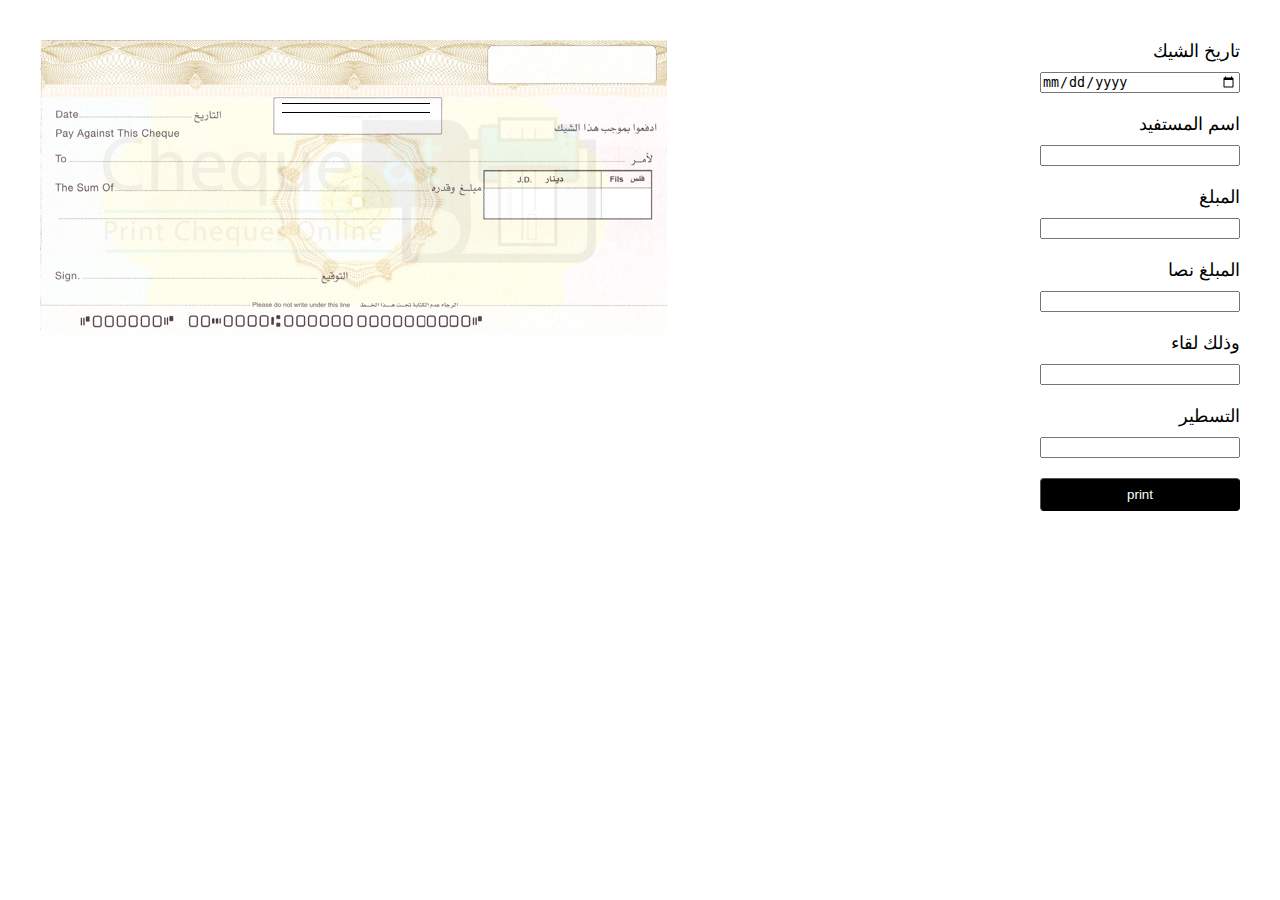
==== old.html @ efdb00eb "done" ====
<!DOCTYPE html>
<html lang="ar" dir="rtl">
  <head>
    <meta charset="UTF-8" />
    <meta http-equiv="X-UA-Compatible" content="IE=edge" />
    <meta name="viewport" content="width=device-width, initial-scale=1.0" />
    <script type="module" src="./js/main.js"></script>
    <script src="./js/fuctions.js"></script>
    <link rel="stylesheet" type="text/css" href="./css/main.css" />
    <title>Document</title>
  </head>
  <body>
    <header></header>
    <main>
      <section>
        <div class="cheque-container">
          <div id="sidebar">
            <div class="sidebar-item">
              <div class="sidebar-label">
                <label>تاريخ الشيك</label>
              </div>
              <div class="sidebar-input">
                <input
                  type="date"
                  onchange="onChange('date_lbl', this, 'date')"
                />
              </div>
            </div>
            <div class="sidebar-item">
              <div class="sidebar-label">
                <label>اسم المستفيد</label>
              </div>
              <div class="sidebar-input">
                <input onchange="onChange('payee_lbl', this)" />
              </div>
            </div>
            <div class="sidebar-item">
              <div class="sidebar-label">
                <label>المبلغ</label>
              </div>
              <div class="sidebar-input">
                <input onchange="onChange('amount_lbl', this)" />
              </div>
            </div>
            <div class="sidebar-item">
              <div class="sidebar-label">
                <label>المبلغ نصا</label>
              </div>
              <div class="sidebar-input">
                <input onchange="onChange('tafk_lbl', this)" />
              </div>
            </div>
            <div class="sidebar-item">
              <div class="sidebar-label">
                <label>وذلك لقاء</label>
              </div>
              <div class="sidebar-input">
                <input onchange="onChange('for_lbl', this)" />
              </div>
            </div>
            <div class="sidebar-item">
              <div class="sidebar-label">
                <label>التسطير</label>
              </div>
              <div class="sidebar-input">
                <input
                  onchange="onChange('crossing_lbl', this)"
                  id="crossing"
                  list="crossing_list"
                  class="crossing entr_fld"
                  name="crossing"
                  title="يمكن كتابة اي عبارة ضمن هذا الحقل لتظهر في التسطير"
                />
                <datalist id="crossing_list">
                  <option
                    ar_cross="/ /"
                    en_cross="/ /"
                    fr_cross="/ /"
                    value="/ /"
                  ></option>
                  <option
                    ar_cross="يصرف للمستفيد الأول"
                    en_cross="A/c Payee"
                    fr_cross="A/c Payee"
                    value="يصرف للمستفيد الأول"
                  ></option>
                  <option
                    ar_cross="غير قابل للتداول"
                    en_cross="Not Negotiable"
                    fr_cross="Non Endossable"
                    value="غير قابل للتداول"
                  ></option>
                </datalist>
              </div>
            </div>
            <div class="sidebar-item">
              <button class="print-btn" onclick="window.print()">print</button>
            </div>
          </div>
          <div id="overview">
            <p
              id="crossing_lbl"
              class="label crossing_lbl_horizontal"
              draggable="true"
            ></p>
            <p id="date_lbl" class="label" draggable="true"></p>
            <p id="payee_lbl" class="label" draggable="true"></p>
            <p id="amount_lbl" class="label" draggable="true"></p>
            <p id="tafk_lbl" class="label" draggable="true"></p>
            <p id="for_lbl" class="label" draggable="true"></p>
            <p id="crossing_lbl" class="label" draggable="true"></p>
            <p id="amount2_lbl" class="label" draggable="true"></p>
            <p id="place_lbl" class="label" draggable="true"></p>
            <p id="cur_lbl" class="label" draggable="true"></p>
            <p id="acc_num_lbl" class="label" draggable="true"></p>
            <p id="sign_name_lbl" class="label" draggable="true"></p>
            <p id="seb_date_lbl" class="label" draggable="true"></p>
            <p id="Due_date_lbl" class="label" draggable="true"></p>
          </div>
        </div>
      </section>
    </main>
    <footer></footer>
  </body>
</html>
---- css/main.css ----
body {
  font-family: "Helvetica Neue", Helvetica, Arial, sans-serif;
}

#overview {
  position: relative;
}

.label {
  position: absolute;
  cursor: move;
  font-size: 18px;
  text-align: center;
}
p {
  margin: 0;
}
.crossing_lbl_horizontal {
  position: absolute;
  width: 140px;
  font-size: 13px;
  text-align: center;
  padding: 4px;
  border-top: 1px solid black;
  border-bottom: 1px solid black;
  font-weight: bold;
  z-index: 300;
  top: 63px;
  left: 6.4cm;
  transform: rotate(0deg);
}

body {
  display: block;
  margin: 0 !important;
}
.cheque-container {
  display: flex;
  justify-content: space-between;
  flex-wrap: wrap;
}

main {
  padding: 40px;
}
#sidebar {
  width: 200px;
  max-width: 100%;
}

#sidebar .sidebar-item {
  margin-bottom: 20px !important;
}

#sidebar .sidebar-item .sidebar-label {
  margin-bottom: 10px;
  font-size: 18px;
  display: block;
  width: 100%;
}

#sidebar .sidebar-item .sidebar-input input {
  display: block;
  width: 100%;
  box-sizing: border-box;
}

#sidebar .sidebar-item .print-btn {
  display: block;
  width: 100%;
  background-color: black;
  padding-block: 8px;
  border-radius: 4px;
  border-width: 1px;
  color: white;
  cursor: pointer;
}

@media print {
  html {
    direction: ltr;
  }
  body {
    margin: 0;
    padding: 0;
  }
  main {
    padding: 0;
  }
  @page {
    margin: 0;
    padding: 0;
  }
  #cheque_img {
    opacity: 0;
  }
  #sidebar {
    display: none;
  }
}
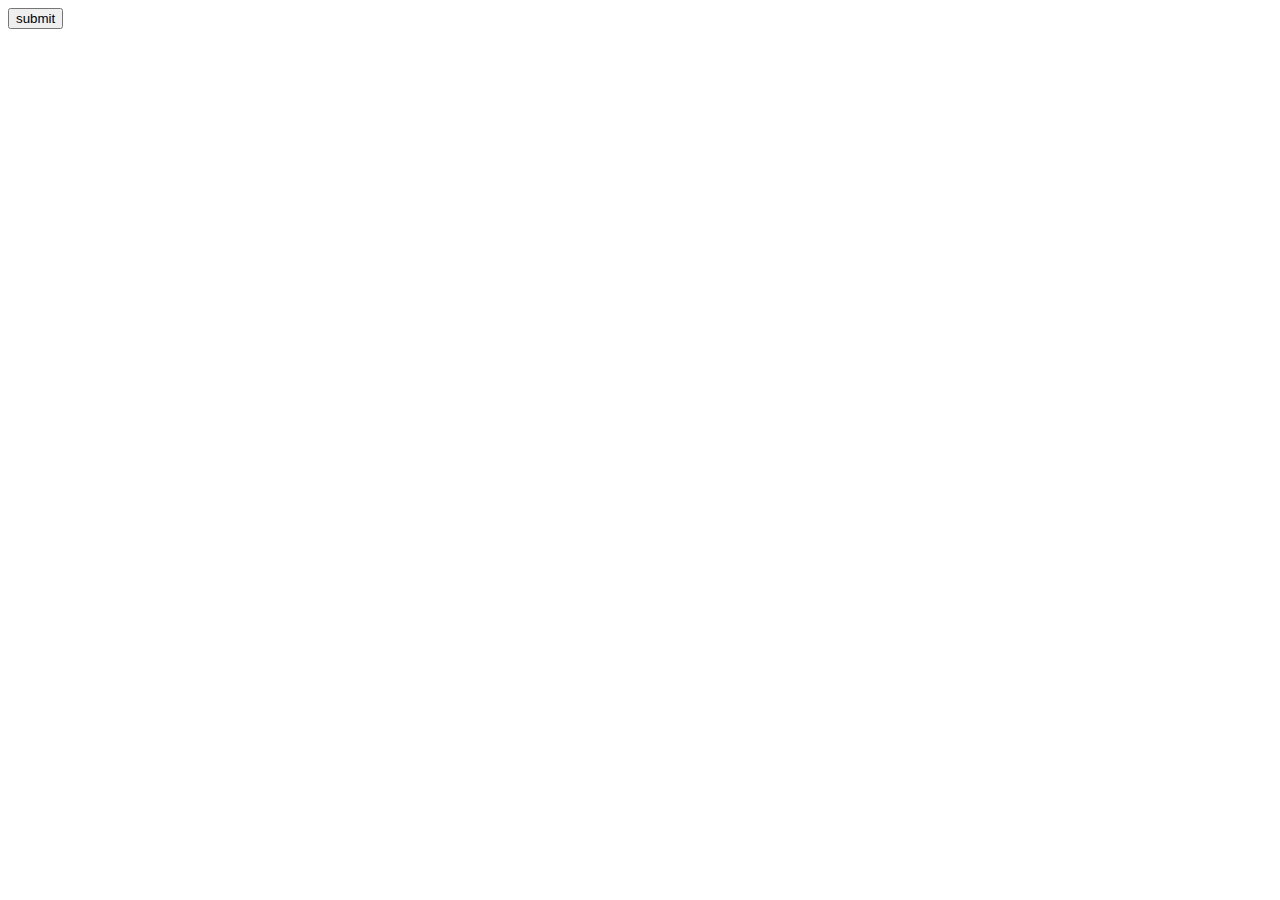
==== commit 5caa4bed: "done" ====
--- a/old.html
+++ b/old.html
@@ -1,124 +1,73 @@
 <!DOCTYPE html>
-<html lang="ar" dir="rtl">
+<html>
   <head>
     <meta charset="UTF-8" />
     <meta http-equiv="X-UA-Compatible" content="IE=edge" />
     <meta name="viewport" content="width=device-width, initial-scale=1.0" />
-    <script type="module" src="./js/main.js"></script>
+    <script src="js/jquery-3.4.1.min.js"></script>
+    <script src="js/jquery-ui.min.js"></script>
     <script src="./js/fuctions.js"></script>
-    <link rel="stylesheet" type="text/css" href="./css/main.css" />
     <title>Document</title>
   </head>
   <body>
     <header></header>
     <main>
-      <section>
-        <div class="cheque-container">
-          <div id="sidebar">
-            <div class="sidebar-item">
-              <div class="sidebar-label">
-                <label>تاريخ الشيك</label>
-              </div>
-              <div class="sidebar-input">
-                <input
-                  type="date"
-                  onchange="onChange('date_lbl', this, 'date')"
-                />
-              </div>
-            </div>
-            <div class="sidebar-item">
-              <div class="sidebar-label">
-                <label>اسم المستفيد</label>
-              </div>
-              <div class="sidebar-input">
-                <input onchange="onChange('payee_lbl', this)" />
-              </div>
-            </div>
-            <div class="sidebar-item">
-              <div class="sidebar-label">
-                <label>المبلغ</label>
-              </div>
-              <div class="sidebar-input">
-                <input onchange="onChange('amount_lbl', this)" />
-              </div>
-            </div>
-            <div class="sidebar-item">
-              <div class="sidebar-label">
-                <label>المبلغ نصا</label>
-              </div>
-              <div class="sidebar-input">
-                <input onchange="onChange('tafk_lbl', this)" />
-              </div>
-            </div>
-            <div class="sidebar-item">
-              <div class="sidebar-label">
-                <label>وذلك لقاء</label>
-              </div>
-              <div class="sidebar-input">
-                <input onchange="onChange('for_lbl', this)" />
-              </div>
-            </div>
-            <div class="sidebar-item">
-              <div class="sidebar-label">
-                <label>التسطير</label>
-              </div>
-              <div class="sidebar-input">
-                <input
-                  onchange="onChange('crossing_lbl', this)"
-                  id="crossing"
-                  list="crossing_list"
-                  class="crossing entr_fld"
-                  name="crossing"
-                  title="يمكن كتابة اي عبارة ضمن هذا الحقل لتظهر في التسطير"
-                />
-                <datalist id="crossing_list">
-                  <option
-                    ar_cross="/ /"
-                    en_cross="/ /"
-                    fr_cross="/ /"
-                    value="/ /"
-                  ></option>
-                  <option
-                    ar_cross="يصرف للمستفيد الأول"
-                    en_cross="A/c Payee"
-                    fr_cross="A/c Payee"
-                    value="يصرف للمستفيد الأول"
-                  ></option>
-                  <option
-                    ar_cross="غير قابل للتداول"
-                    en_cross="Not Negotiable"
-                    fr_cross="Non Endossable"
-                    value="غير قابل للتداول"
-                  ></option>
-                </datalist>
-              </div>
-            </div>
-            <div class="sidebar-item">
-              <button class="print-btn" onclick="window.print()">print</button>
-            </div>
-          </div>
+      <section style="display: none">
+        <div id="cheque-container" class="cheque-container">
           <div id="overview">
-            <p
-              id="crossing_lbl"
-              class="label crossing_lbl_horizontal"
-              draggable="true"
-            ></p>
+            <img src="" id="cheque_img" alt="Cheque img" draggable="false" />
+            <p id="crossing_lbl" class="label crossing_lbl_horizontal"></p>
             <p id="date_lbl" class="label" draggable="true"></p>
             <p id="payee_lbl" class="label" draggable="true"></p>
             <p id="amount_lbl" class="label" draggable="true"></p>
-            <p id="tafk_lbl" class="label" draggable="true"></p>
-            <p id="for_lbl" class="label" draggable="true"></p>
-            <p id="crossing_lbl" class="label" draggable="true"></p>
-            <p id="amount2_lbl" class="label" draggable="true"></p>
-            <p id="place_lbl" class="label" draggable="true"></p>
-            <p id="cur_lbl" class="label" draggable="true"></p>
-            <p id="acc_num_lbl" class="label" draggable="true"></p>
-            <p id="sign_name_lbl" class="label" draggable="true"></p>
-            <p id="seb_date_lbl" class="label" draggable="true"></p>
-            <p id="Due_date_lbl" class="label" draggable="true"></p>
+            <p
+              id="amount2_lbl"
+              style="display: none; top: 4cm; left: 15cm; width: 40px"
+              class="label"
+            ></p>
+            <p
+              id="tafk_lbl"
+              class="label"
+              draggable="true"
+              style="display: none"
+            ></p>
+            <p
+              id="for_lbl"
+              class="label"
+              draggable="true"
+              style="display: none"
+            ></p>
+            <!-- optional -->
+            <p
+              id="place_lbl"
+              class="In_cheque place_lbl"
+              style="
+                top: 0.9cm;
+                left: 17cm;
+                width: 80px;
+                text-align: center;
+                display: block;
+              "
+            ></p>
+            <p id="cur_lbl" class="In_cheque" style="display: none"></p>
+            <p id="acc_num_lbl" class="In_cheque" style="display: none"></p>
+            <pre
+              id="sign_name_lbl"
+              class="In_cheque sign_name_lbl"
+              style="display: none"
+            ></pre>
+            <p id="seb_date_lbl" class="In_cheque" style="display: none"></p>
+            <p id="Due_date_lbl" class="In_cheque" style="display: none"></p>
           </div>
         </div>
       </section>
+      <button
+        onclick='
+        onSubmit("cam", "test", "29/01/2023", "sarah", "55",  " فقط خمسة وخمسون درهماً مغربياً لا غير ", "test")
+        '
+      >
+        submit
+      </button>
     </main>
     <footer></footer>
   </body>
